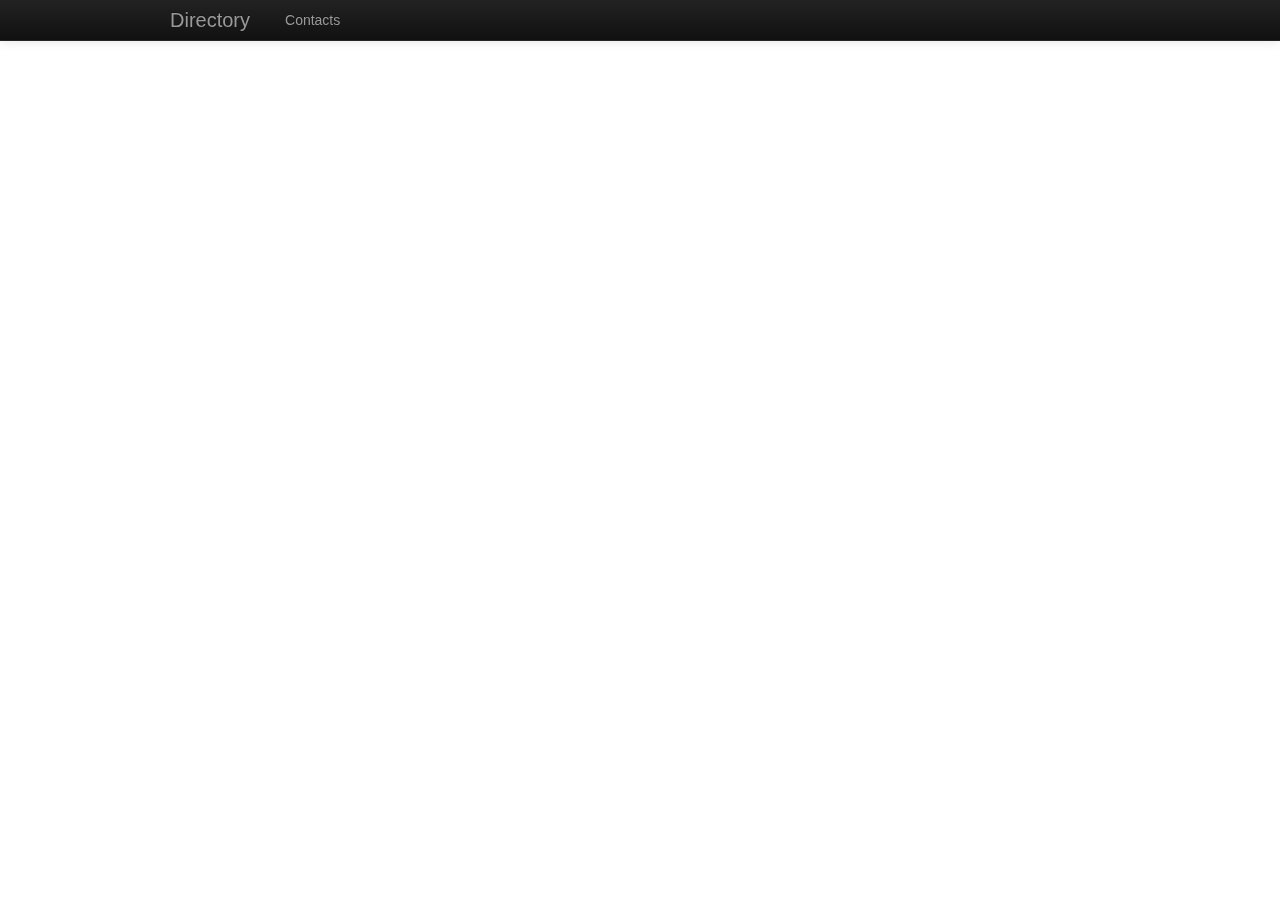
==== src/main/webapp/index.html @ 10aab0b2 "+ Add web stuff." ====
<!DOCTYPE html>
<html ng-app="directory">
<head>
    <meta http-equiv="content-type" content="text/html; charset=utf-8"/>
    <link rel="stylesheet" href="css/bootstrap.css"/>
    <link rel="stylesheet" href="css/toastr.css"/>
    <style>
        body {
            padding-top: 60px;
        }
    </style>
    <title>Directory : Find a friend</title>
</head>
<body>
<div class="navbar navbar-inverse navbar-fixed-top">
    <div class="navbar-inner">
        <div class="container">
            <button type="button" class="btn btn-navbar" data-toggle="collapse" data-target=".nav-collapse">
                <span class="icon-bar"></span>
                <span class="icon-bar"></span>
                <span class="icon-bar"></span>
            </button>
            <a class="brand" href="#">Directory</a>

            <div class="nav-collapse collapse">
                <ul class="nav" role="navigation">
                    <li>
                        <a href="#/stories">Contacts</a>
                    </li>
                </ul>
            </div>
            <!--/.nav-collapse -->
        </div>
    </div>
</div>

<div class="container" ng-view>

</div>

<script src="js/jquery-1.9.1.js"></script>
<script src="js/bootstrap.js"></script>
<script src="js/angular.js"></script>
<script src="js/angular-resource.js"></script>
<script src="js/toastr.js"></script>
<script src="js/app.js"></script>
</body>
</html>
---- src/main/webapp/css/toastr.css ----
﻿.toast-title {
  font-weight: bold;
}
.toast-message {
  -ms-word-wrap: break-word;
  word-wrap: break-word;
}
.toast-message a,
.toast-message label {
  color: #ffffff;
}
.toast-message a:hover {
  color: #cccccc;
  text-decoration: none;
}
.toast-top-full-width {
  top: 0;
  right: 0;
  width: 100%;
}
.toast-bottom-full-width {
  bottom: 0;
  right: 0;
  width: 100%;
}
.toast-top-left {
  top: 12px;
  left: 12px;
}
.toast-top-right {
  top: 12px;
  right: 12px;
}
.toast-bottom-right {
  right: 12px;
  bottom: 12px;
}
.toast-bottom-left {
  bottom: 12px;
  left: 12px;
}
#toast-container {
  position: fixed;
  z-index: 999999;
}
#toast-container * {
  -moz-box-sizing: border-box;
  -webkit-box-sizing: border-box;
  box-sizing: border-box;
}
#toast-container > div {
  margin: 0 0 6px;
  padding: 15px 15px 15px 50px;
  width: 300px;
  -moz-border-radius: 3px 3px 3px 3px;
  -webkit-border-radius: 3px 3px 3px 3px;
  border-radius: 3px 3px 3px 3px;
  background-position: 15px center;
  background-repeat: no-repeat;
  -moz-box-shadow: 0 0 12px #999999;
  -webkit-box-shadow: 0 0 12px #999999;
  box-shadow: 0 0 12px #999999;
  color: #ffffff;
  opacity: 0.8;
  -ms-filter: progid:DXImageTransform.Microsoft.Alpha(Opacity=80);
  filter: alpha(opacity=80);
}
#toast-container > :hover {
  -moz-box-shadow: 0 0 12px #000000;
  -webkit-box-shadow: 0 0 12px #000000;
  box-shadow: 0 0 12px #000000;
  opacity: 1;
  -ms-filter: progid:DXImageTransform.Microsoft.Alpha(Opacity=100);
  filter: alpha(opacity=100);
  cursor: pointer;
}
#toast-container > .toast-info {
  background-image: url("[data-uri]") !important;
}
#toast-container > .toast-error {
  background-image: url("[data-uri]") !important;
}
#toast-container > .toast-success {
  background-image: url("[data-uri]") !important;
}
#toast-container > .toast-warning {
  background-image: url("[data-uri]") !important;
}
#toast-container.toast-top-full-width > div,
#toast-container.toast-bottom-full-width > div {
  width: 96%;
  margin: auto;
}
.toast {
  background-color: #030303;
}
.toast-success {
  background-color: #51a351;
}
.toast-error {
  background-color: #bd362f;
}
.toast-info {
  background-color: #2f96b4;
}
.toast-warning {
  background-color: #f89406;
}
/*Responsive Design*/
@media all and (max-width: 240px) {
  #toast-container > div {
    padding: 8px 8px 8px 50px;
    width: 108px;
  }
}
@media all and (min-width: 241px) and (max-width: 320px) {
  #toast-container > div {
    padding: 8px 8px 8px 50px;
    width: 128px;
  }
}
@media all and (min-width: 321px) and (max-width: 480px) {
  #toast-container > div {
    padding: 8px 8px 8px 50px;
    width: 192px;
  }
}
@media all and (min-width: 481px) and (max-width: 768px) {
  #toast-container > div {
    padding: 15px 15px 15px 50px;
    width: 300px;
  }
}
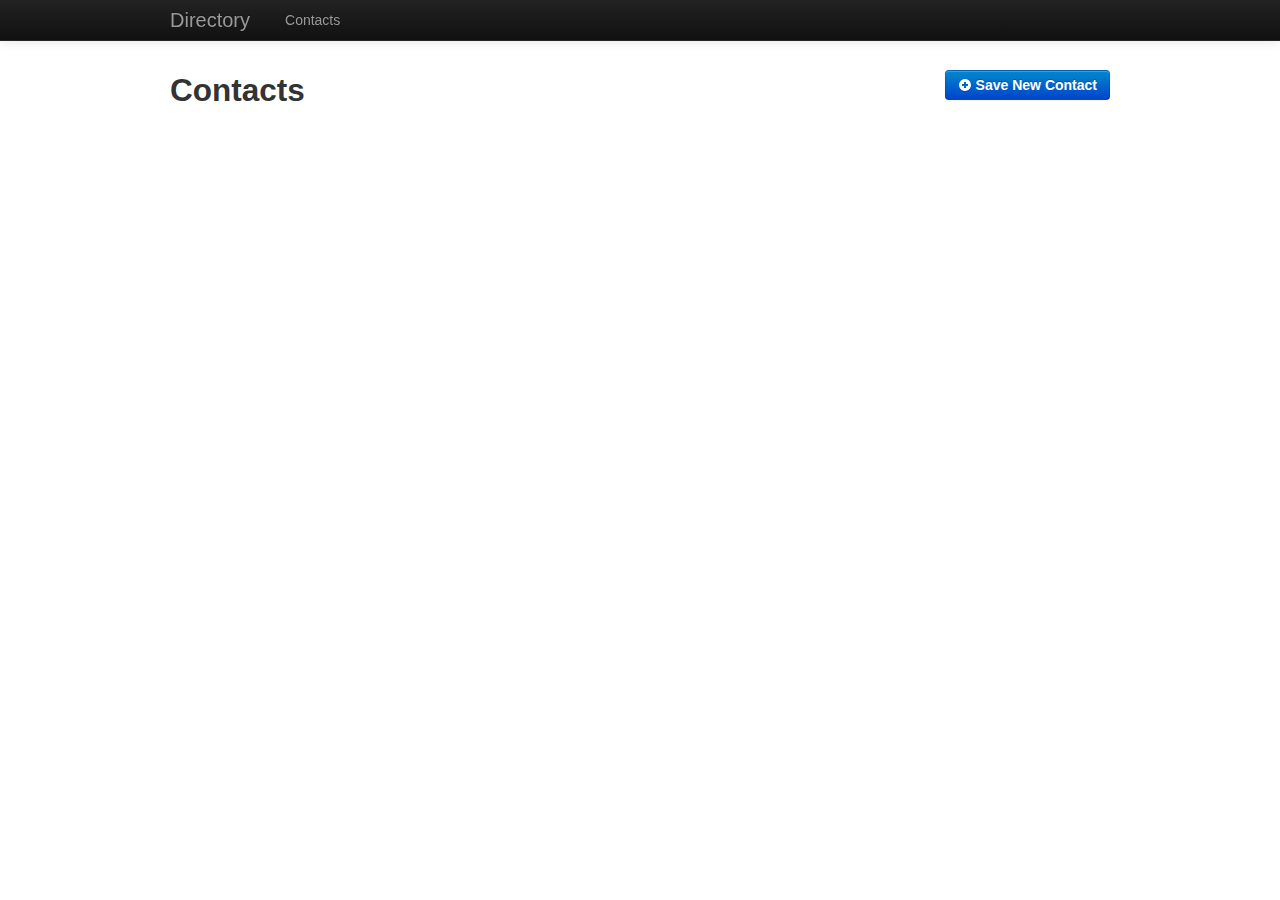
==== commit c3c5b2aa: "+ Updating paths within Routers" ====
--- a/src/main/webapp/index.html
+++ b/src/main/webapp/index.html
@@ -25,11 +25,10 @@
             <div class="nav-collapse collapse">
                 <ul class="nav" role="navigation">
                     <li>
-                        <a href="#/stories">Contacts</a>
+                        <a href="#/contacts">Contacts</a>
                     </li>
                 </ul>
             </div>
-            <!--/.nav-collapse -->
         </div>
     </div>
 </div>
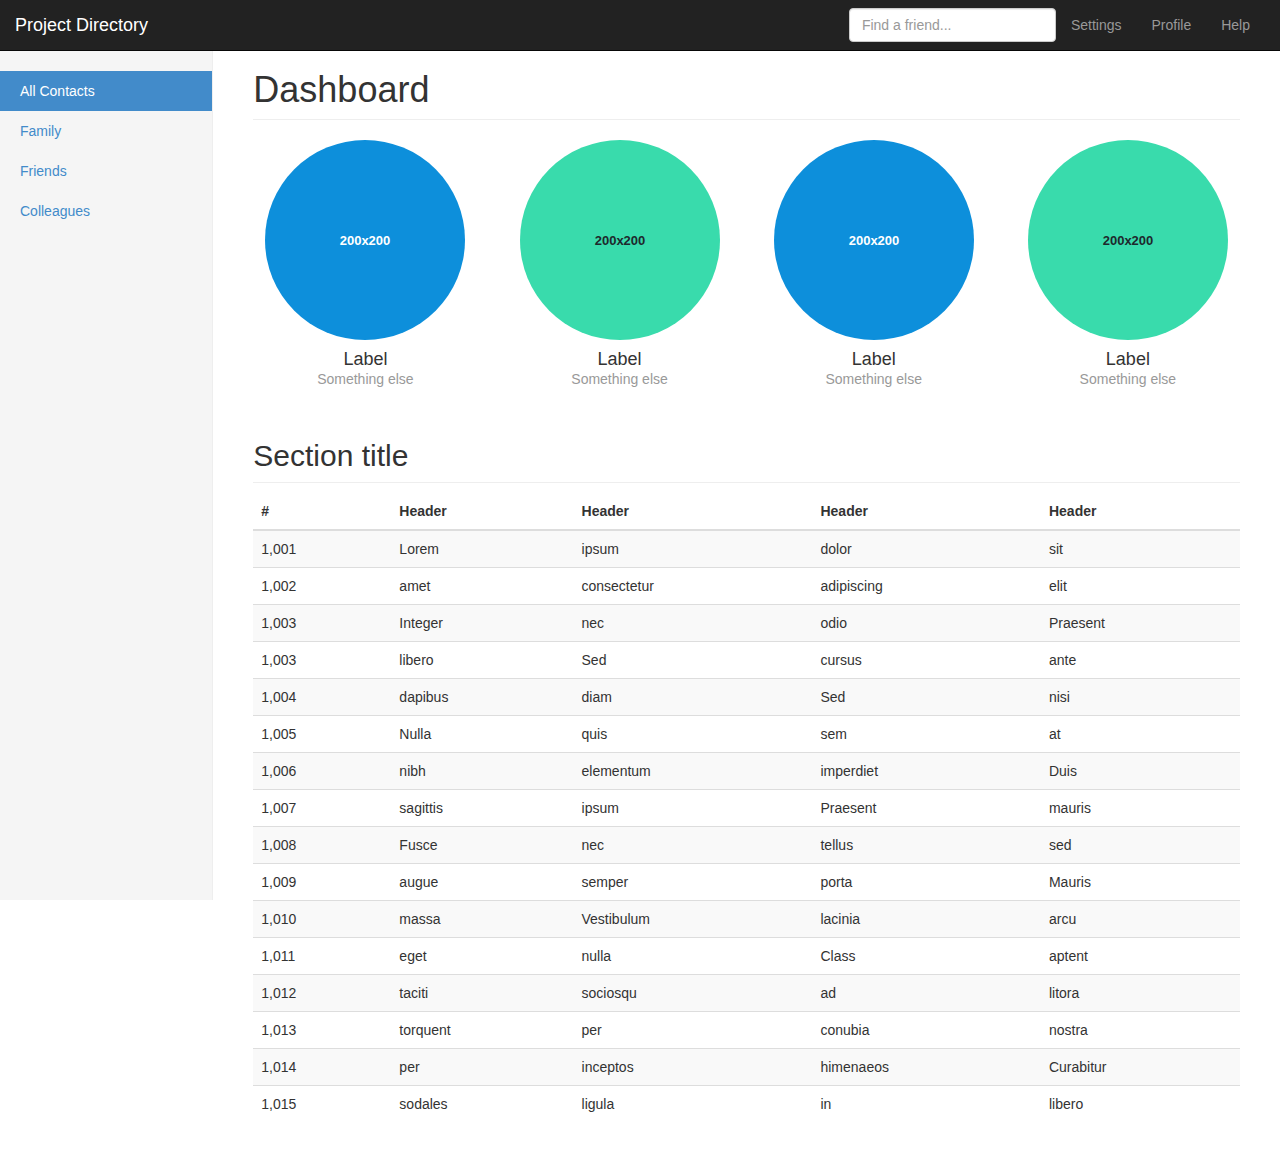
==== commit b629a95a: "+ Update index" ====
--- a/src/main/webapp/index.html
+++ b/src/main/webapp/index.html
@@ -1,47 +1,228 @@
+
 <!DOCTYPE html>
-<html ng-app="directory">
+<html lang="en">
 <head>
-    <meta http-equiv="content-type" content="text/html; charset=utf-8"/>
-    <link rel="stylesheet" href="css/bootstrap.css"/>
-    <link rel="stylesheet" href="css/toastr.css"/>
-    <style>
-        body {
-            padding-top: 60px;
-        }
-    </style>
-    <title>Directory : Find a friend</title>
+    <meta charset="utf-8">
+    <meta http-equiv="X-UA-Compatible" content="IE=edge">
+    <meta name="viewport" content="width=device-width, initial-scale=1">
+    <meta name="description" content="">
+    <meta name="author" content="">
+    <!--<link rel="shortcut icon" href="../../assets/ico/favicon.ico">-->
+
+    <title>Project Directory ~ Find a friend</title>
+
+    <!-- Bootstrap core CSS -->
+    <link href="css/bootstrap.min.css" rel="stylesheet">
+
+    <!-- Custom styles for this template -->
+    <link href="css/dashboard.css" rel="stylesheet">
+
+    <!-- HTML5 shim and Respond.js IE8 support of HTML5 elements and media queries -->
+    <!--[if lt IE 9]>
+    <script src="https://oss.maxcdn.com/libs/html5shiv/3.7.0/html5shiv.js"></script>
+    <script src="https://oss.maxcdn.com/libs/respond.js/1.4.2/respond.min.js"></script>
+    <![endif]-->
 </head>
+
 <body>
-<div class="navbar navbar-inverse navbar-fixed-top">
-    <div class="navbar-inner">
-        <div class="container">
-            <button type="button" class="btn btn-navbar" data-toggle="collapse" data-target=".nav-collapse">
+
+<div class="navbar navbar-inverse navbar-fixed-top" role="navigation">
+    <div class="container-fluid">
+        <div class="navbar-header">
+            <button type="button" class="navbar-toggle" data-toggle="collapse" data-target=".navbar-collapse">
+                <span class="sr-only">Toggle navigation</span>
                 <span class="icon-bar"></span>
                 <span class="icon-bar"></span>
                 <span class="icon-bar"></span>
             </button>
-            <a class="brand" href="#">Directory</a>
-
-            <div class="nav-collapse collapse">
-                <ul class="nav" role="navigation">
-                    <li>
-                        <a href="#/contacts">Contacts</a>
-                    </li>
-                </ul>
-            </div>
+            <a class="navbar-brand" href="#">Project Directory</a>
+        </div>
+        <div class="navbar-collapse collapse">
+            <ul class="nav navbar-nav navbar-right">
+                <li><a href="#">Settings</a></li>
+                <li><a href="#">Profile</a></li>
+                <li><a href="#">Help</a></li>
+            </ul>
+            <form class="navbar-form navbar-right">
+                <input type="text" class="form-control" placeholder="Find a friend...">
+            </form>
         </div>
     </div>
 </div>
 
-<div class="container" ng-view>
-
+<div class="container-fluid">
+    <div class="row">
+        <div class="col-sm-3 col-md-2 sidebar">
+            <ul class="nav nav-sidebar">
+                <li class="active"><a href="#">All Contacts</a></li>
+                <li><a href="#">Family</a></li>
+                <li><a href="#">Friends</a></li>
+                <li><a href="#">Colleagues</a></li>
+            </ul>
+        </div>
+        <div class="col-sm-9 col-sm-offset-3 col-md-10 col-md-offset-2 main">
+            <h1 class="page-header">Dashboard</h1>
+
+            <div class="row placeholders">
+                <div class="col-xs-6 col-sm-3 placeholder">
+                    <img data-src="holder.js/200x200/auto/sky" class="img-responsive" alt="Generic placeholder thumbnail">
+                    <h4>Label</h4>
+                    <span class="text-muted">Something else</span>
+                </div>
+                <div class="col-xs-6 col-sm-3 placeholder">
+                    <img data-src="holder.js/200x200/auto/vine" class="img-responsive" alt="Generic placeholder thumbnail">
+                    <h4>Label</h4>
+                    <span class="text-muted">Something else</span>
+                </div>
+                <div class="col-xs-6 col-sm-3 placeholder">
+                    <img data-src="holder.js/200x200/auto/sky" class="img-responsive" alt="Generic placeholder thumbnail">
+                    <h4>Label</h4>
+                    <span class="text-muted">Something else</span>
+                </div>
+                <div class="col-xs-6 col-sm-3 placeholder">
+                    <img data-src="holder.js/200x200/auto/vine" class="img-responsive" alt="Generic placeholder thumbnail">
+                    <h4>Label</h4>
+                    <span class="text-muted">Something else</span>
+                </div>
+            </div>
+
+            <h2 class="sub-header">Section title</h2>
+            <div class="table-responsive">
+                <table class="table table-striped">
+                    <thead>
+                    <tr>
+                        <th>#</th>
+                        <th>Header</th>
+                        <th>Header</th>
+                        <th>Header</th>
+                        <th>Header</th>
+                    </tr>
+                    </thead>
+                    <tbody>
+                    <tr>
+                        <td>1,001</td>
+                        <td>Lorem</td>
+                        <td>ipsum</td>
+                        <td>dolor</td>
+                        <td>sit</td>
+                    </tr>
+                    <tr>
+                        <td>1,002</td>
+                        <td>amet</td>
+                        <td>consectetur</td>
+                        <td>adipiscing</td>
+                        <td>elit</td>
+                    </tr>
+                    <tr>
+                        <td>1,003</td>
+                        <td>Integer</td>
+                        <td>nec</td>
+                        <td>odio</td>
+                        <td>Praesent</td>
+                    </tr>
+                    <tr>
+                        <td>1,003</td>
+                        <td>libero</td>
+                        <td>Sed</td>
+                        <td>cursus</td>
+                        <td>ante</td>
+                    </tr>
+                    <tr>
+                        <td>1,004</td>
+                        <td>dapibus</td>
+                        <td>diam</td>
+                        <td>Sed</td>
+                        <td>nisi</td>
+                    </tr>
+                    <tr>
+                        <td>1,005</td>
+                        <td>Nulla</td>
+                        <td>quis</td>
+                        <td>sem</td>
+                        <td>at</td>
+                    </tr>
+                    <tr>
+                        <td>1,006</td>
+                        <td>nibh</td>
+                        <td>elementum</td>
+                        <td>imperdiet</td>
+                        <td>Duis</td>
+                    </tr>
+                    <tr>
+                        <td>1,007</td>
+                        <td>sagittis</td>
+                        <td>ipsum</td>
+                        <td>Praesent</td>
+                        <td>mauris</td>
+                    </tr>
+                    <tr>
+                        <td>1,008</td>
+                        <td>Fusce</td>
+                        <td>nec</td>
+                        <td>tellus</td>
+                        <td>sed</td>
+                    </tr>
+                    <tr>
+                        <td>1,009</td>
+                        <td>augue</td>
+                        <td>semper</td>
+                        <td>porta</td>
+                        <td>Mauris</td>
+                    </tr>
+                    <tr>
+                        <td>1,010</td>
+                        <td>massa</td>
+                        <td>Vestibulum</td>
+                        <td>lacinia</td>
+                        <td>arcu</td>
+                    </tr>
+                    <tr>
+                        <td>1,011</td>
+                        <td>eget</td>
+                        <td>nulla</td>
+                        <td>Class</td>
+                        <td>aptent</td>
+                    </tr>
+                    <tr>
+                        <td>1,012</td>
+                        <td>taciti</td>
+                        <td>sociosqu</td>
+                        <td>ad</td>
+                        <td>litora</td>
+                    </tr>
+                    <tr>
+                        <td>1,013</td>
+                        <td>torquent</td>
+                        <td>per</td>
+                        <td>conubia</td>
+                        <td>nostra</td>
+                    </tr>
+                    <tr>
+                        <td>1,014</td>
+                        <td>per</td>
+                        <td>inceptos</td>
+                        <td>himenaeos</td>
+                        <td>Curabitur</td>
+                    </tr>
+                    <tr>
+                        <td>1,015</td>
+                        <td>sodales</td>
+                        <td>ligula</td>
+                        <td>in</td>
+                        <td>libero</td>
+                    </tr>
+                    </tbody>
+                </table>
+            </div>
+        </div>
+    </div>
 </div>
 
-<script src="js/jquery-1.9.1.js"></script>
-<script src="js/bootstrap.js"></script>
-<script src="js/angular.js"></script>
-<script src="js/angular-resource.js"></script>
-<script src="js/toastr.js"></script>
-<script src="js/app.js"></script>
+<!-- Bootstrap core JavaScript
+================================================== -->
+<!-- Placed at the end of the document so the pages load faster -->
+<script src="https://ajax.googleapis.com/ajax/libs/jquery/1.11.0/jquery.min.js"></script>
+<script src="js/bootstrap.min.js"></script>
+<script src="js/docs.min.js"></script>
 </body>
 </html>
--- a/src/main/webapp/css/dashboard.css
+++ b/src/main/webapp/css/dashboard.css
@@ -0,0 +1,96 @@
+/*
+ * Base structure
+ */
+
+/* Move down content because we have a fixed navbar that is 50px tall */
+body {
+  padding-top: 50px;
+}
+
+
+/*
+ * Global add-ons
+ */
+
+.sub-header {
+  padding-bottom: 10px;
+  border-bottom: 1px solid #eee;
+}
+
+
+/*
+ * Sidebar
+ */
+
+/* Hide for mobile, show later */
+.sidebar {
+  display: none;
+}
+@media (min-width: 768px) {
+  .sidebar {
+    position: fixed;
+    top: 51px;
+    bottom: 0;
+    left: 0;
+    z-index: 1000;
+    display: block;
+    padding: 20px;
+    overflow-x: hidden;
+    overflow-y: auto; /* Scrollable contents if viewport is shorter than content. */
+    background-color: #f5f5f5;
+    border-right: 1px solid #eee;
+  }
+}
+
+/* Sidebar navigation */
+.nav-sidebar {
+  margin-right: -21px; /* 20px padding + 1px border */
+  margin-bottom: 20px;
+  margin-left: -20px;
+}
+.nav-sidebar > li > a {
+  padding-right: 20px;
+  padding-left: 20px;
+}
+.nav-sidebar > .active > a {
+  color: #fff;
+  background-color: #428bca;
+}
+
+
+/*
+ * Main content
+ */
+
+.main {
+  padding: 20px;
+}
+@media (min-width: 768px) {
+  .main {
+    padding-right: 40px;
+    padding-left: 40px;
+  }
+}
+.main .page-header {
+  margin-top: 0;
+}
+
+
+/*
+ * Placeholder dashboard ideas
+ */
+
+.placeholders {
+  margin-bottom: 30px;
+  text-align: center;
+}
+.placeholders h4 {
+  margin-bottom: 0;
+}
+.placeholder {
+  margin-bottom: 20px;
+}
+.placeholder img {
+  display: inline-block;
+  border-radius: 50%;
+}
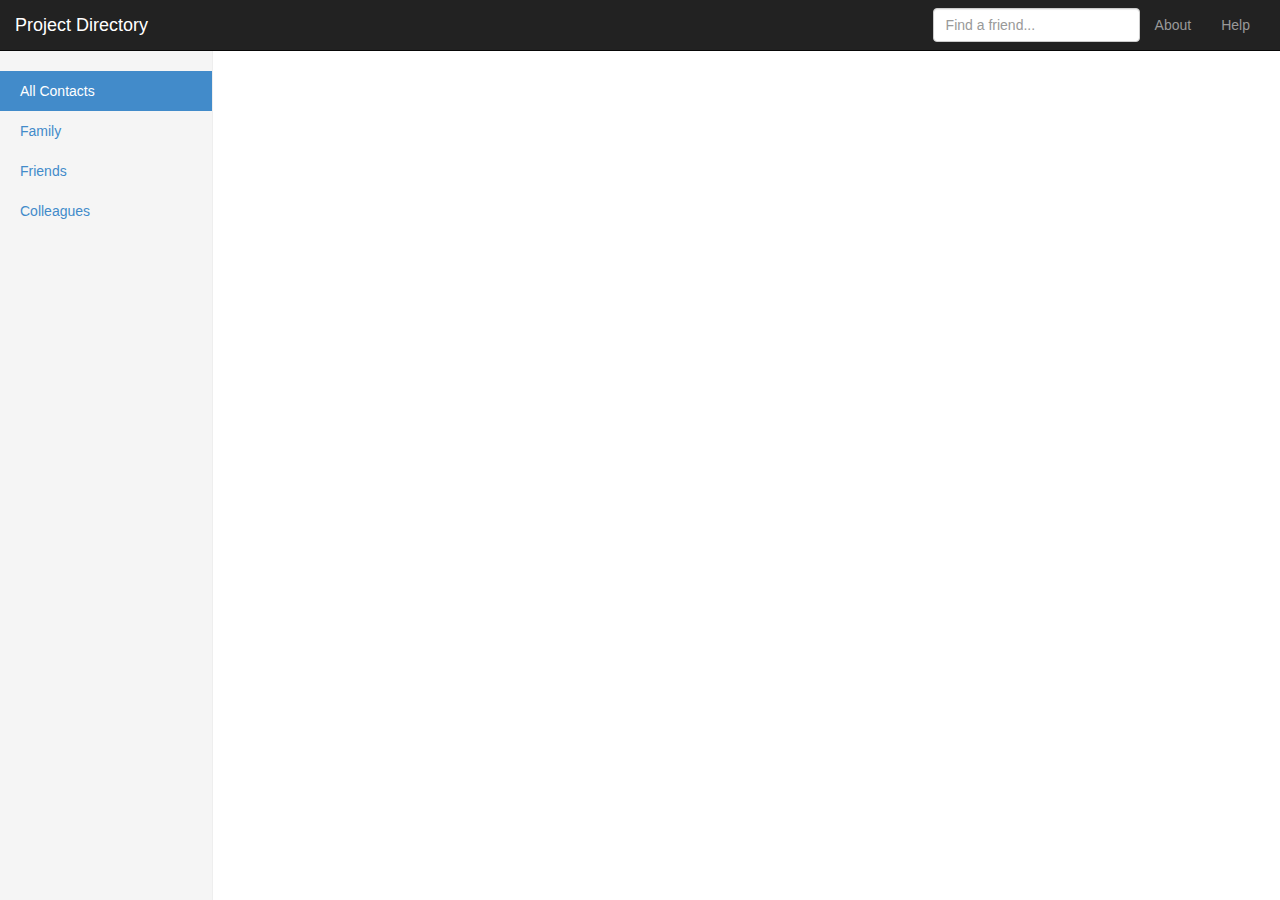
==== commit 4b3b7bb6: "+ added local jquery and continue work on dashboard." ====
--- a/src/main/webapp/index.html
+++ b/src/main/webapp/index.html
@@ -1,4 +1,3 @@
-
 <!DOCTYPE html>
 <html lang="en">
 <head>
@@ -24,23 +23,17 @@
     <![endif]-->
 </head>
 
-<body>
+<body ng-app="directoryApp">
 
+<!-- Header content start -->
 <div class="navbar navbar-inverse navbar-fixed-top" role="navigation">
     <div class="container-fluid">
         <div class="navbar-header">
-            <button type="button" class="navbar-toggle" data-toggle="collapse" data-target=".navbar-collapse">
-                <span class="sr-only">Toggle navigation</span>
-                <span class="icon-bar"></span>
-                <span class="icon-bar"></span>
-                <span class="icon-bar"></span>
-            </button>
             <a class="navbar-brand" href="#">Project Directory</a>
         </div>
         <div class="navbar-collapse collapse">
             <ul class="nav navbar-nav navbar-right">
-                <li><a href="#">Settings</a></li>
-                <li><a href="#">Profile</a></li>
+                <li><a href="#">About</a></li>
                 <li><a href="#">Help</a></li>
             </ul>
             <form class="navbar-form navbar-right">
@@ -49,6 +42,7 @@
         </div>
     </div>
 </div>
+<!-- Header content end -->
 
 <div class="container-fluid">
     <div class="row">
@@ -60,168 +54,22 @@
                 <li><a href="#">Colleagues</a></li>
             </ul>
         </div>
+
+        <!-- Main content section start -->
         <div class="col-sm-9 col-sm-offset-3 col-md-10 col-md-offset-2 main">
-            <h1 class="page-header">Dashboard</h1>
+            <!--<h1 class="page-header">Dashboard</h1>-->
+            <div ng-view></div>
+        </div>
+        <!-- Main content section end -->
 
-            <div class="row placeholders">
-                <div class="col-xs-6 col-sm-3 placeholder">
-                    <img data-src="holder.js/200x200/auto/sky" class="img-responsive" alt="Generic placeholder thumbnail">
-                    <h4>Label</h4>
-                    <span class="text-muted">Something else</span>
-                </div>
-                <div class="col-xs-6 col-sm-3 placeholder">
-                    <img data-src="holder.js/200x200/auto/vine" class="img-responsive" alt="Generic placeholder thumbnail">
-                    <h4>Label</h4>
-                    <span class="text-muted">Something else</span>
-                </div>
-                <div class="col-xs-6 col-sm-3 placeholder">
-                    <img data-src="holder.js/200x200/auto/sky" class="img-responsive" alt="Generic placeholder thumbnail">
-                    <h4>Label</h4>
-                    <span class="text-muted">Something else</span>
-                </div>
-                <div class="col-xs-6 col-sm-3 placeholder">
-                    <img data-src="holder.js/200x200/auto/vine" class="img-responsive" alt="Generic placeholder thumbnail">
-                    <h4>Label</h4>
-                    <span class="text-muted">Something else</span>
-                </div>
-            </div>
+    </div>
 
-            <h2 class="sub-header">Section title</h2>
-            <div class="table-responsive">
-                <table class="table table-striped">
-                    <thead>
-                    <tr>
-                        <th>#</th>
-                        <th>Header</th>
-                        <th>Header</th>
-                        <th>Header</th>
-                        <th>Header</th>
-                    </tr>
-                    </thead>
-                    <tbody>
-                    <tr>
-                        <td>1,001</td>
-                        <td>Lorem</td>
-                        <td>ipsum</td>
-                        <td>dolor</td>
-                        <td>sit</td>
-                    </tr>
-                    <tr>
-                        <td>1,002</td>
-                        <td>amet</td>
-                        <td>consectetur</td>
-                        <td>adipiscing</td>
-                        <td>elit</td>
-                    </tr>
-                    <tr>
-                        <td>1,003</td>
-                        <td>Integer</td>
-                        <td>nec</td>
-                        <td>odio</td>
-                        <td>Praesent</td>
-                    </tr>
-                    <tr>
-                        <td>1,003</td>
-                        <td>libero</td>
-                        <td>Sed</td>
-                        <td>cursus</td>
-                        <td>ante</td>
-                    </tr>
-                    <tr>
-                        <td>1,004</td>
-                        <td>dapibus</td>
-                        <td>diam</td>
-                        <td>Sed</td>
-                        <td>nisi</td>
-                    </tr>
-                    <tr>
-                        <td>1,005</td>
-                        <td>Nulla</td>
-                        <td>quis</td>
-                        <td>sem</td>
-                        <td>at</td>
-                    </tr>
-                    <tr>
-                        <td>1,006</td>
-                        <td>nibh</td>
-                        <td>elementum</td>
-                        <td>imperdiet</td>
-                        <td>Duis</td>
-                    </tr>
-                    <tr>
-                        <td>1,007</td>
-                        <td>sagittis</td>
-                        <td>ipsum</td>
-                        <td>Praesent</td>
-                        <td>mauris</td>
-                    </tr>
-                    <tr>
-                        <td>1,008</td>
-                        <td>Fusce</td>
-                        <td>nec</td>
-                        <td>tellus</td>
-                        <td>sed</td>
-                    </tr>
-                    <tr>
-                        <td>1,009</td>
-                        <td>augue</td>
-                        <td>semper</td>
-                        <td>porta</td>
-                        <td>Mauris</td>
-                    </tr>
-                    <tr>
-                        <td>1,010</td>
-                        <td>massa</td>
-                        <td>Vestibulum</td>
-                        <td>lacinia</td>
-                        <td>arcu</td>
-                    </tr>
-                    <tr>
-                        <td>1,011</td>
-                        <td>eget</td>
-                        <td>nulla</td>
-                        <td>Class</td>
-                        <td>aptent</td>
-                    </tr>
-                    <tr>
-                        <td>1,012</td>
-                        <td>taciti</td>
-                        <td>sociosqu</td>
-                        <td>ad</td>
-                        <td>litora</td>
-                    </tr>
-                    <tr>
-                        <td>1,013</td>
-                        <td>torquent</td>
-                        <td>per</td>
-                        <td>conubia</td>
-                        <td>nostra</td>
-                    </tr>
-                    <tr>
-                        <td>1,014</td>
-                        <td>per</td>
-                        <td>inceptos</td>
-                        <td>himenaeos</td>
-                        <td>Curabitur</td>
-                    </tr>
-                    <tr>
-                        <td>1,015</td>
-                        <td>sodales</td>
-                        <td>ligula</td>
-                        <td>in</td>
-                        <td>libero</td>
-                    </tr>
-                    </tbody>
-                </table>
-            </div>
-        </div>
-    </div>
 </div>
 
 <!-- Bootstrap core JavaScript
 ================================================== -->
 <!-- Placed at the end of the document so the pages load faster -->
-<script src="https://ajax.googleapis.com/ajax/libs/jquery/1.11.0/jquery.min.js"></script>
+<script src="js/jquery-1.11.0.min.js"></script>
 <script src="js/bootstrap.min.js"></script>
 <script src="js/docs.min.js"></script>
 </body>
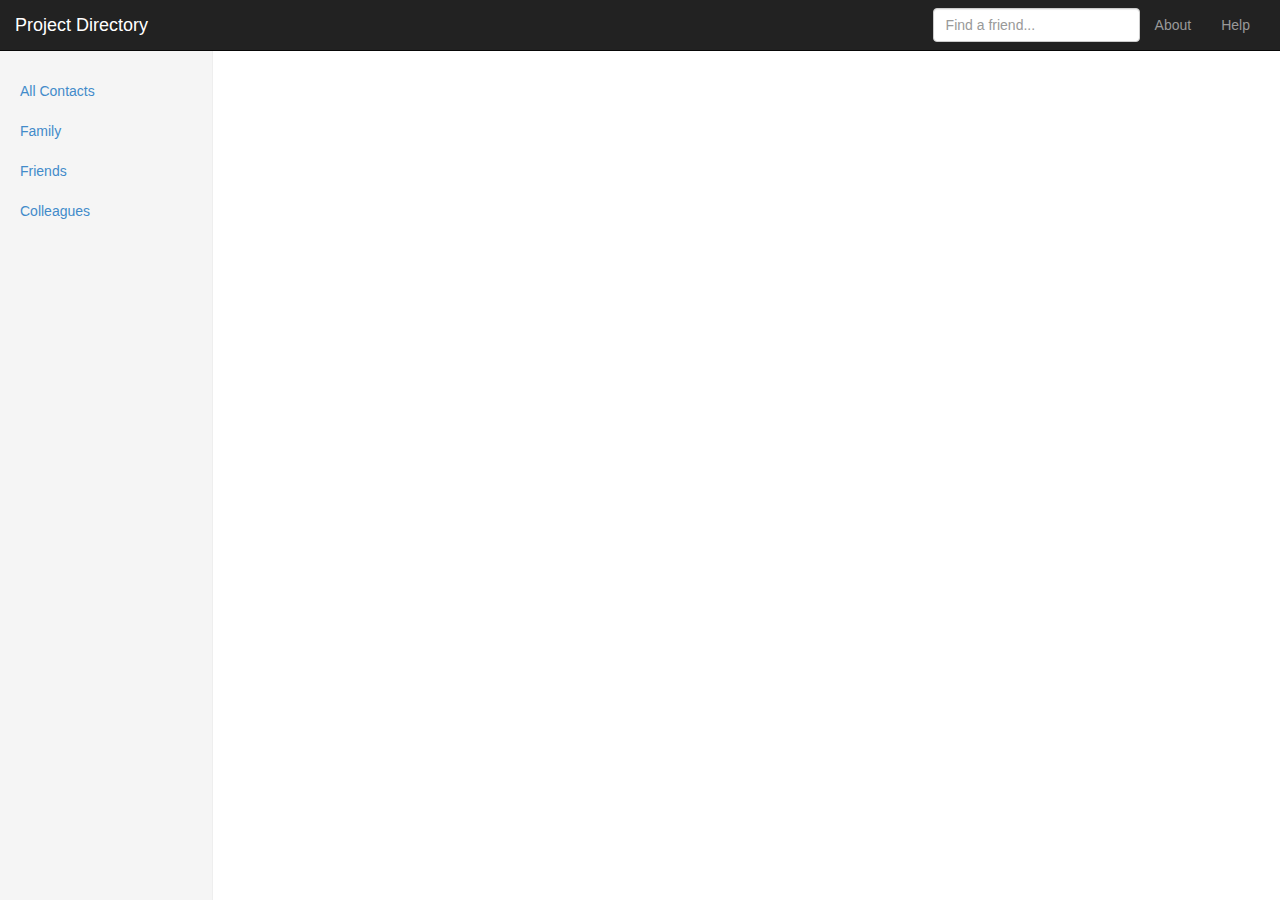
==== commit 6b20e428: "Tweaks" ====
--- a/src/main/webapp/index.html
+++ b/src/main/webapp/index.html
@@ -4,14 +4,16 @@
     <meta charset="utf-8">
     <meta http-equiv="X-UA-Compatible" content="IE=edge">
     <meta name="viewport" content="width=device-width, initial-scale=1">
+    <link rel="shortcut icon" href="/crayon.png">
     <meta name="description" content="">
-    <meta name="author" content="">
-    <!--<link rel="shortcut icon" href="../../assets/ico/favicon.ico">-->
+    <meta name="author" content="jkulba@gmail.com">
 
     <title>Project Directory ~ Find a friend</title>
 
     <!-- Bootstrap core CSS -->
     <link href="css/bootstrap.min.css" rel="stylesheet">
+    <!-- Font-Awesome CSS -->
+    <link href="css/font-awesome.min.css" rel="stylesheet">
 
     <!-- Custom styles for this template -->
     <link href="css/dashboard.css" rel="stylesheet">
@@ -33,8 +35,8 @@
         </div>
         <div class="navbar-collapse collapse">
             <ul class="nav navbar-nav navbar-right">
-                <li><a href="#">About</a></li>
-                <li><a href="#">Help</a></li>
+                <li><a href="#about">About</a></li>
+                <li><a href="#help">Help</a></li>
             </ul>
             <form class="navbar-form navbar-right">
                 <input type="text" class="form-control" placeholder="Find a friend...">
@@ -47,12 +49,16 @@
 <div class="container-fluid">
     <div class="row">
         <div class="col-sm-3 col-md-2 sidebar">
-            <ul class="nav nav-sidebar">
-                <li class="active"><a href="#">All Contacts</a></li>
-                <li><a href="#">Family</a></li>
-                <li><a href="#">Friends</a></li>
-                <li><a href="#">Colleagues</a></li>
-            </ul>
+
+            <div ng-controller="NavBarController">
+                <ul class="nav nav-sidebar">
+                    <li ng-class="{ active: isActive('/contacts/all')}"><a href="#/contacts/all">All Contacts</a></li>
+                    <li ng-class="{ active: isActive('/contacts/family')}"><a href="#/contacts/family">Family</a></li>
+                    <li ng-class="{ active: isActive('/contacts/friends')}"><a href="#/contacts/friends">Friends</a></li>
+                    <li ng-class="{ active: isActive('/contacts/colleagues')}"><a href="#/contacts/colleagues">Colleagues</a></li>
+                </ul>
+            </div>
+
         </div>
 
         <!-- Main content section start -->
@@ -66,11 +72,17 @@
 
 </div>
 
-<!-- Bootstrap core JavaScript
-================================================== -->
-<!-- Placed at the end of the document so the pages load faster -->
-<script src="js/jquery-1.11.0.min.js"></script>
+<!-- Bootstrap core JavaScript -->
+<script src="lib/angular/angular.min.js"></script>
+<script src="lib/angular/angular-cookies.min.js"></script>
+<script src="lib/angular/angular-resource.min.js"></script>
+<script src="lib/angular/angular-route.min.js"></script>
+<script src="lib/angular/angular-sanitize.min.js"></script>
+<script src="lib/jquery/jquery-1.11.0.min.js"></script>
 <script src="js/bootstrap.min.js"></script>
-<script src="js/docs.min.js"></script>
+<!--<script src="js/docs.min.js"></script>-->
+<script src="js/app.js"></script>
+<script src="js/services.js"></script>
+<script src="js/controllers.js"></script>
 </body>
 </html>
